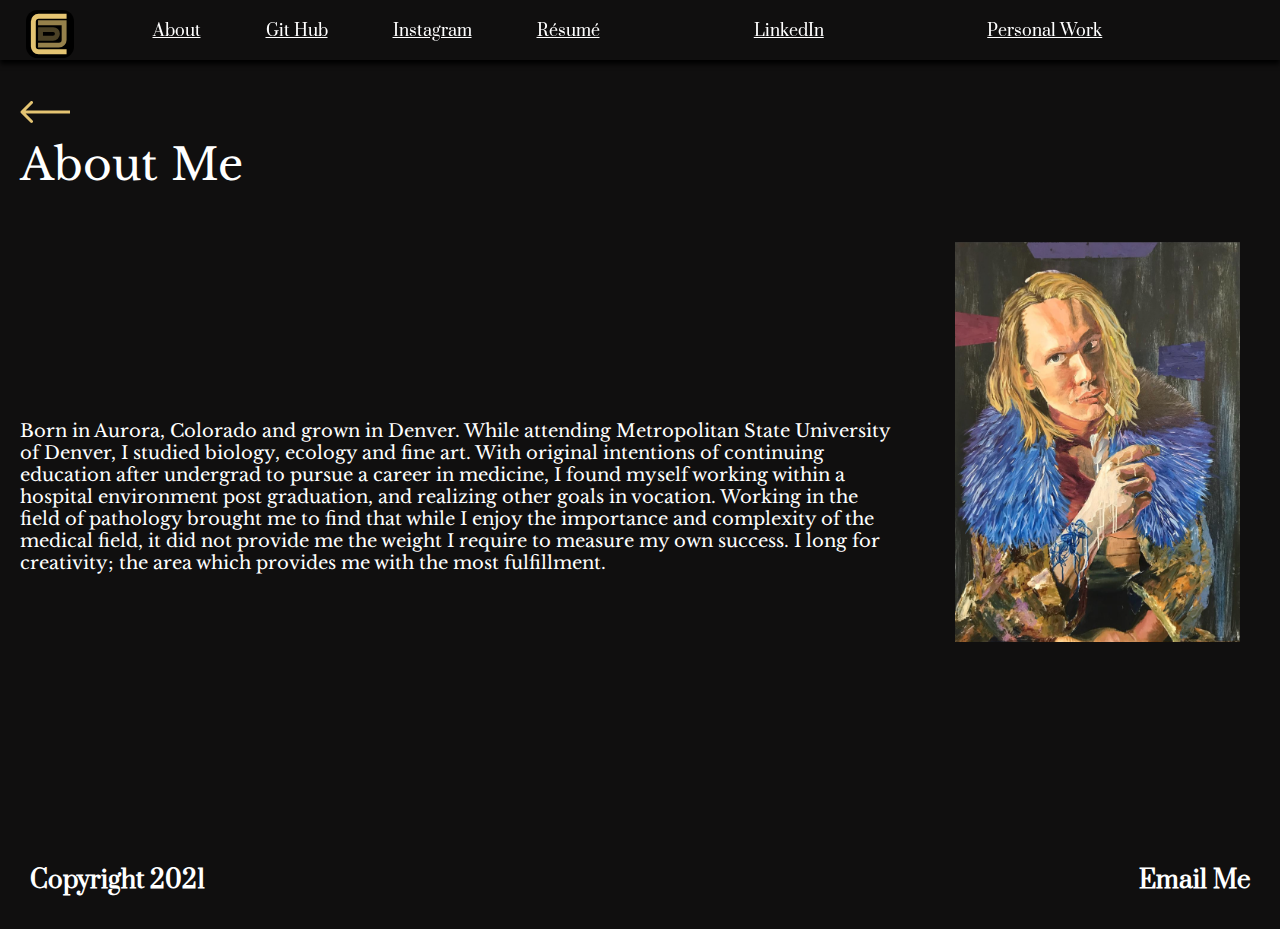
==== pages/about.html @ 04953322 "Initial replication commit...." ====
<!DOCTYPE html>
<html lang="en">
    <head>
        <meta charset="utf-8">
        <link rel="preconnect" href="https://fonts.googleapis.com">
        <link rel="preconnect" href="https://fonts.gstatic.com" crossorigin>
        <link href="https://fonts.googleapis.com/css2?family=Libre+Baskerville:wght@400;700&family=Prata&display=swap" rel="stylesheet">
        <link rel="stylesheet" type="text/css" href="../css/style.css">
        <meta name="viewport" content="width=device-width, initial-scale=1" />

        <link rel="shortcut icon" type="image/x-icon" href="../images/favicon2.svg">
    </head>
<body>
    <button class="menu-btn" onclick="toggleMenu()"><img src="../images/myLogo.svg"></button>
    <div class="navbar">
        <div class="logo">
            <a href="https://cjacobs20.github.io/dev-portfolio/" title="Back To Home"><img src="../images/myLogo.svg"></img></a>
        </div>
        <div class="left">
            <a>About</a>
            <a href="https://github.com/Cjacobs20" target="_blank" title="View My Projects and Their Repositories">Git Hub</a>
            <a href="https://www.instagram.com/theinfamousch/" target="_blank" title="@theinfamousch">Instagram</a>
            <a href="../Resume4.3.pdf" target="_blank" title="Design and Development Résumé">Résumé</a>
        </div>

        <div class="right">
            <a href="https://www.linkedin.com/in/chris-jacobs-design/">LinkedIn</a>
            <a href="https://www.instagram.com/cj_babes_art/" target="_blank" title="Fine Art and Such">Personal Work</a>
        </div>
    </div>

    <div class="topAbout">
    <a href="https://cjacobs20.github.io/dev-portfolio/" title="Back To Home"><img src="../images/arrowIcon.svg"></img></a>
    <h1>About Me</h1>
    </div>

    <section class="mainSection">

        <div>
        <p>Born in Aurora, Colorado and grown in Denver. 
            While attending Metropolitan State University of Denver, 
            I studied biology, ecology and fine art. With original intentions of continuing education after undergrad to pursue a career in medicine, I found myself working within a hospital environment post graduation, and realizing other goals in vocation. 
            Working in the field of pathology brought me to find that while I enjoy the importance and complexity of the medical field, it did not provide me the weight I require to measure my own success. I long for creativity; the area which provides me with the most fulfillment.</p>
        </div>
        <div id="currently-playing"></div>
        <div class="content">
            <img src="images/portrait.png"></img>
        </div> 
    </section>
    
    <footer>
            <!-- <div class="footLogo">
                <div id="liLogo"><img src="images/linkedin_logo.png"></div>
                <div id="contactLogo"><img src="images/contact_logo.png"></div>
            </div> -->
            <h4>Copyright 2021</h4>
            <!-- <h4>Connect With Me</h4> -->
            <h4><a href="mailto:christianejacobs2020@gmail.com">Email Me</a></h4>
    </footer>
</body> 
<script src="../js/index.js"></script>
</html>
---- css/style.css ----
body {
  margin: 0;
  padding: 0;
}
.navbar {
    display: flex;
    position: fixed;
    width: 100%;
    height: auto;
    background-color: #100F0F;
    margin: none;
    border: none;
    z-index: 2;
    box-shadow: 0px 4px 5px;
    /* border-bottom-right-radius: 20px;
    border-bottom-left-radius: 20px; */
}

.menu-btn {
  border-radius: 10px;
  border-color: #E4C472;
  position: relative;
  left: 20px;
  top: 20px;
  padding: none;
}

.menu-btn:hover {
  box-shadow: 10px 10px 10px;
  transition: 200ms;
  transform: translate3d(0px, -4px, 0px);
  cursor: pointer;
}

.left, .right {
    width: 40%;
    padding: 20px;
}
.logo {
  /* width: 20%; */
  padding: 10px;
  width: 80px;
  height: auto;
  transition: width 2s;
}
.logo :hover {
    background-color: #100F0F;
    border-radius: 50%;
    transform: scale(120%);
    transition-duration: 400ms;
}

.left a {
    color: #ffffff;
    font-family: 'prata', serif;
    text-decoration: underline;
}
.left a:hover {
  color: #E4C472;
}

.right a {
    color: #ffffff;
    font-family: 'prata', serif;
}
.right a:hover {
  color: #E4C472;
}
.left, .logo, .right {
    height: 20px;
    display: flex;
    justify-content: space-around;
    align-items: top;
  }
  .banner {
    display: flex;
    justify-content: space-between;
    padding-top: 50px;
    padding-left: 20px;
    padding-right: 20px;
    background-color: #100F0F;
  }
  .banner h1 {
    font-family: 'Libre Baskerville', serif;
    text-transform: uppercase;
    font-weight: normal;
    font-size: 30px;
    line-height: 74px;
    padding-left: 20px;
    color: #ffffff;
  }

  .heroImg {
    display: flex;
    flex-direction: row;
    justify-content: left;
    align-items: center;
    fill: 100%;
    position: static;
    width: 100%;
    height: auto;
    left: 0px;
    top: 93px;
    background: #100F0F;
    padding-bottom: 20px;
    margin: none;
    border: none;
    text-align: center;
    border-bottom-left-radius: 20px;
    border-bottom-right-radius: 20px;
  }
  .heroImg .default {
    max-width: auto;
    max-height: 400px;
    padding-bottom: 70px;
    padding-top: 80px;
    display: flex;
    border-radius: 20%;
  }

  .heroImg .hover {
    max-width: auto;
    max-height: 400px;
    padding-bottom: 70px;
    padding-top: 80px;
    display: none;
    border-radius: 20%;
  }

  .salutation {
    justify-content: left;
    text-align: left;
  }
  
  .heroImg h1 {
    font-family: 'Libre Baskerville', serif;
    margin: none;
    text-transform: uppercase;
    font-weight: normal;
    font-size: 30px;
    line-height: 74px;
    color: #D7C598;
    align-items: left;
    justify-content: left;
  }

  .heroImg h3 {
    font-family: 'Libre Baskerville', serif;
    font-size: 24px;
    color: #E5DFCE;
    background: none;
    font-weight: 400;
    padding-right: 20px;
    justify-content: left;
  }

  .aboutIntro {
    display: flex;
    background-color: #ffffff;
  }
  h1 {
    display: flex;
    font-family: 'Libre Baskerville', serif;
    justify-content: left;
    align-items: start;
    font-style: normal;
    font-weight: normal;
    font-size: 44px;
    line-height: 74px;
    color: #ffffff;
  }
  .aboutContainer {
    display: flex;
    justify-content: center;
    justify-content: space-around;
    align-items: row;
    padding: 40px;
  }
  .aboutContainer img{
    max-width: 400px;
    display: flex;
    scale: 60%;
    height: auto;
  } 
  .aboutContainer h4 {
    display: flex;
    justify-content: center;
    font-family: 'prata', serif;
    font-style: normal;
    font-weight: normal;
    font-size: 24px;
    line-height: 60px;
    color: #100F0F;
    align-items: center;
    padding: 40px;

  }
  .content {
      padding: 40px;   
  }
  footer {
      display: flex;
      justify-content: space-between;
      align-items: space-between;
      background: #100F0F;
      padding-right: 30px;
      padding-left: 30px;
      /* position: fixed;
      z-index: 2x; */
  }
  .footLogo {
    display: flex;
      justify-content: center;
      justify-content: space-evenly;
      align-items: row;
  }
  h6 {
    margin: 0;
    font-family: 'prata', serif;
    font-size: 24px;
    text-decoration: underline;
    display: flex;
    background-color: #ffffff;
    height: auto;
    padding-left: 20px; 
  }
  .moreAbout {
    display: flex;
    background-color: #ffffff;
    font-family: 'prata', serif;
    text-decoration: underline;
    font-size: 44px;
    justify-content: right;
    height: auto;
    padding-right: 20px;
    margin: 0;
  }

  h4 {
    display: flex;
    font-family: 'prata', serif;
    font-size: 24px;
    justify-content: left;
    color: #ffffff;
  }
  h4 a {
    text-decoration: none;
    color: inherit;
  }
  .myWork {
    display: flex;
    flex-direction: column;
    justify-content: center;
    align-items: center;
    position: static;
    width: 100%;
    height: auto;
    left: 0px;
    top: 1910px;

    background: #ffffff;
  }
  
  h3 {
    margin: 0;
    display: flex;
    font-family: 'Libre Baskerville', serif;
    font-size: 40px;
    color: #201B19;
    background-color: #ffffff;
    justify-content: center;
    font-weight: 300;
  }

  .leftProject {
    padding: 20px;

  }

  .rightProject img{
    max-width: 100%;
    height: auto;
    display: flex;
    height: auto;
    padding-right: 20px;
  }

  .leftProject h1 {
    font-family: 'Libre Baskerville', serif;
    font-size: 32px;
    text-transform: uppercase;
    color: #201B19;
    position: relative;
    text-decoration: none;
  }
  .leftProject h1 a:hover {
    color: aquamarine;
    -webkit-text-stroke: 1px #100F0F ;
  }
  .leftProject h1 a::before {
    content: '';
    position: absolute;
    width: 100%;
    height: 4px;
    border-radius: 4px;
    background-color: aquamarine;
    bottom: 0;
    left: 0;
    transform-origin: right;
    transform: scaleX(0);
    transition: transform .3s ease-in-out;
  }

  .leftProject h1 a:hover::before {
    transform-origin: left;
    transform: scaleX(1);
  }
  .leftProject h5 {
    font-family: 'prata', serif;
    font-size: 18px;
    color: #100F0F;
  }

#projectBoxmid {
  border-radius: 20px;
  box-shadow: 3px 3px 3px;
  display: flex;
  flex-direction: row;
  justify-content: center;
  align-items: center;
  padding: 20px;
  background-color: lightgrey;
  position: static;
  width: 60%;
  height: auto;
  left: 100px;
  top: 100px;
}

.projectBoxFadeIn {
  opacity: 0;
  transition: opacity 1s ease;
}

#projectBoxmid:hover {
  box-shadow: 10px 10px 10px;
  transition: 200ms;
  transform: translate3d(0px, -4px, 0px);
}

/* BEGIN ABOUT PAGE STYLES */
html {
  margin: none;
  padding: none;
}

.topAbout {
  background-color: #100F0F;
  border: none;
  padding: none;
}

.topAbout h1 {
  line-height: none;
  padding-left: 20px;
  margin: 0px;
}

.topAbout a {
  background-color: #100F0F;
  justify-content: left;
  padding-left: 20px;
}

.topAbout img {
  padding-top: 100px;
}

.mainSection .content {
  padding-top: none;
}

.mainSection {
  display: flex;
  flex-direction: row;
  justify-content: space-between;
  align-items: center;
  fill: 100%;
  position: static;
  width: 100%;
  height: auto;
  left: 0px;
  top: 93px;
  background: #100F0F;
  padding-bottom: 50px;
  margin: none;
  border: none;
  text-align: center;
}
.mainSection img {
  max-width: auto;
  max-height: 400px;
  padding-bottom: 100px;
  padding-top: 0px;
  display: flex;
}

.mainSection p {
  font-family: 'Libre Baskerville', serif;
  text-align: left;
  font-size: 18px;
  color: #ffffff;
  background: none;
  font-weight: 400;
  padding-right: 20px;
  padding-left: 20px;
  padding-bottom: 20px;
  padding-top: 30px;
}

/* BEGIN PERSONAL WORK PAGE STYLES */

.card {
  position: relative;
  display: flex;
  width: 300px;
  height: 400px;
  overflow: hidden;
  background-color: #100F0F;
  border-radius: 20px;
}

.card h2 {
  color: #ffffff;
}

.card-img {
  width: 200px;
  height: auto;
  transition: transform 0.5s ease;
  justify-content: center;
  align-items: center;
  border-radius: 20px;
}

.card-img:hover {
  transform: scale(1.2);
  border-radius: 0;
  transition: transform 0.5s ease-in-out;
}

.card-title {
  position: absolute;
  bottom: 20px;
  left: 20px;
  font-size: 22px;
}

.card-bottom {
  position: absolute;
  bottom: 20px;
  right: 20px;
  display: flex;
  align-items: center;
}

.like-btn {
  padding: 8px 16px;
  background-color: #E4C472;
  color: #100F0F;
  border: none;
  border-radius: 4px;
  cursor: pointer;
}

.like-count {
  margin-left: 8px;
  font-size: 18px;
  color: #ffffff;
}


  @media only screen and (max-width: 800px){
    #projectBoxmid{
      flex-direction: column;
    }
    .heroImg{
      flex-direction: column;
      justify-content: space-around;
    }
    .heroImg img{
      padding: 10px;
    }
    .heroImg h1{
      font-size: 32px;
      padding-left: 20px;
    }
    .heroImg h3{
      font-size: 18px;
      padding-left: 20px;
    }
    .banner img{
      transform: scale(40%);
    }
    .banner h1{
      font-size: 30px;
    }

    .content {
      padding-bottom: 5px;
      padding-top: 5px;
    }

    .salutation h1 {
      line-height: 1.5;
      padding-bottom: 0px;
    }

    .leftProject h5 {
      font-size: 14px;
    }
    .mainSection {
      flex-direction: column;
      justify-content: space-around;
    }

    h4 {
      font-size: 14px;
    }
    .left {
      flex-direction: column;
    }
    .right {
      flex-direction: column;
    }
  }
  .casestudyLink {
      text-decoration: none;
      color: #201B19;
  }
  .menu-btn{
    display: none;
  }


  @media screen and (max-width: 800px) {
    .menu-btn{
      display: block;
      background-color: #100F0F;
      position: fixed;
      z-index: 2;
    }

    .navbar {
      display: none;
      width: auto;
      height: 450px;
      justify-content: space-around;
      border-radius: 15px;

    }

    .navbar.active {
      display: flex;
      flex-direction: column;
      padding-top: 20px;
    }

    .navbar a {
      display: flex;
      flex-direction: column;
      margin: 10px 0;
    }

    .leftProject h1{
      line-height: 1.5;
      font-size: 25px;
    }
  }
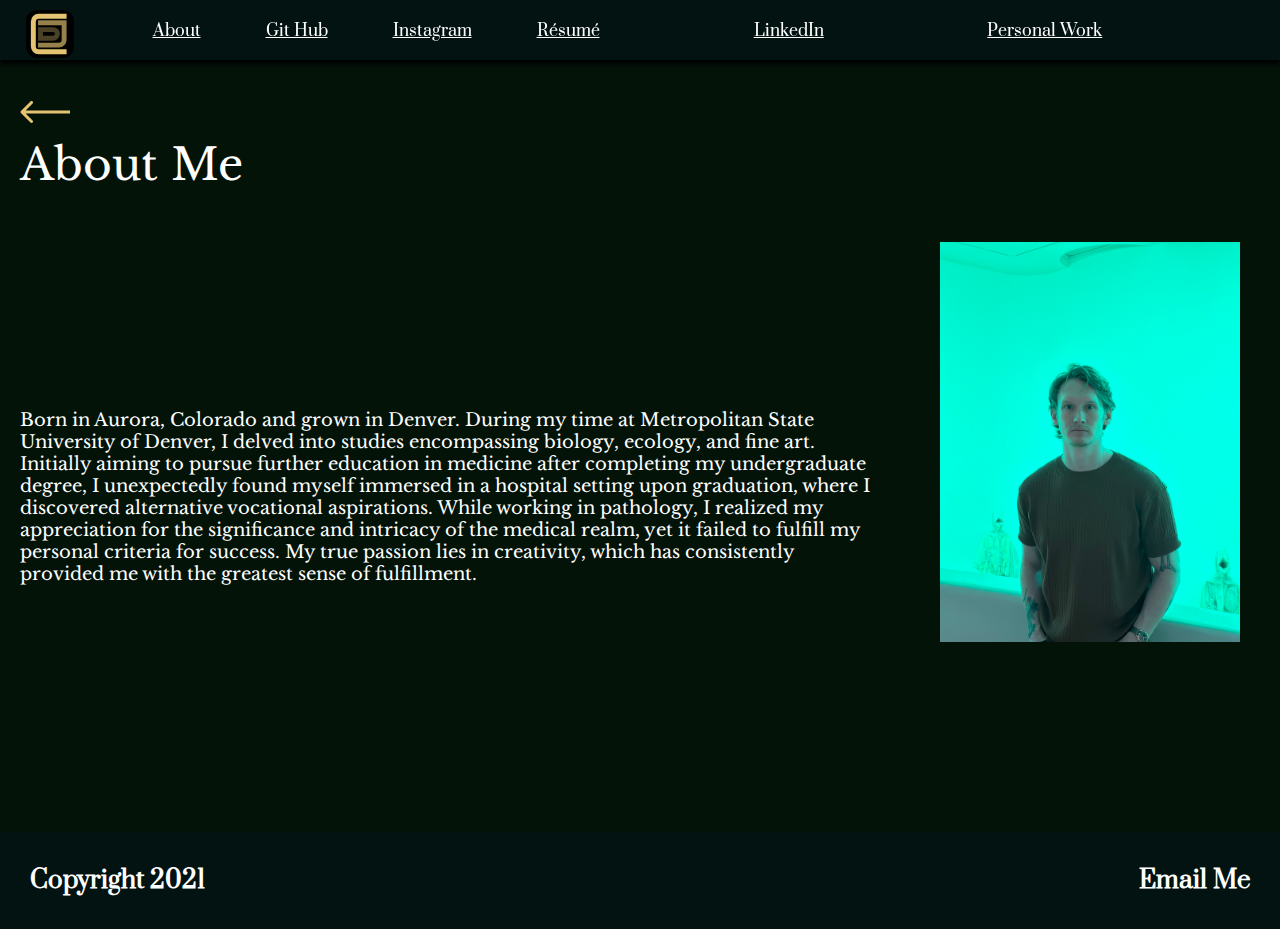
==== commit 112b9150: "updated about pic and content" ====
--- a/pages/about.html
+++ b/pages/about.html
@@ -38,13 +38,11 @@
 
         <div>
         <p>Born in Aurora, Colorado and grown in Denver. 
-            While attending Metropolitan State University of Denver, 
-            I studied biology, ecology and fine art. With original intentions of continuing education after undergrad to pursue a career in medicine, I found myself working within a hospital environment post graduation, and realizing other goals in vocation. 
-            Working in the field of pathology brought me to find that while I enjoy the importance and complexity of the medical field, it did not provide me the weight I require to measure my own success. I long for creativity; the area which provides me with the most fulfillment.</p>
+            During my time at Metropolitan State University of Denver, I delved into studies encompassing biology, ecology, and fine art. Initially aiming to pursue further education in medicine after completing my undergraduate degree, I unexpectedly found myself immersed in a hospital setting upon graduation, where I discovered alternative vocational aspirations. While working in pathology, I realized my appreciation for the significance and intricacy of the medical realm, yet it failed to fulfill my personal criteria for success. My true passion lies in creativity, which has consistently provided me with the greatest sense of fulfillment.</p>
         </div>
         <div id="currently-playing"></div>
         <div class="content">
-            <img src="images/portrait.png"></img>
+            <img src="../images/greenMe.jpg"></img>
         </div> 
     </section>
     
--- a/css/style.css
+++ b/css/style.css
@@ -1,13 +1,14 @@
 body {
   margin: 0;
   padding: 0;
+  background-color: #031312;
 }
 .navbar {
     display: flex;
     position: fixed;
     width: 100%;
     height: auto;
-    background-color: #100F0F;
+    background-color: #031312;
     margin: none;
     border: none;
     z-index: 2;
@@ -78,7 +79,7 @@
     padding-top: 50px;
     padding-left: 20px;
     padding-right: 20px;
-    background-color: #100F0F;
+    background-color: #031312;
   }
   .banner h1 {
     font-family: 'Libre Baskerville', serif;
@@ -99,15 +100,13 @@
     position: static;
     width: 100%;
     height: auto;
-    left: 0px;
-    top: 93px;
-    background: #100F0F;
+    background: #031312;
     padding-bottom: 20px;
     margin: none;
     border: none;
     text-align: center;
-    border-bottom-left-radius: 20px;
-    border-bottom-right-radius: 20px;
+    border-bottom-left-radius: 10px;
+    border-bottom-right-radius: 10px;
   }
   .heroImg .default {
     max-width: auto;
@@ -116,9 +115,19 @@
     padding-top: 80px;
     display: flex;
     border-radius: 20%;
+    position: relative;
   }
 
   .heroImg .hover {
+    max-width: auto;
+    max-height: 400px;
+    padding-bottom: 70px;
+    padding-top: 80px;
+    display: none;
+    border-radius: 20%;
+  }
+
+  .heroImg .hovering {
     max-width: auto;
     max-height: 400px;
     padding-bottom: 70px;
@@ -147,7 +156,7 @@
   .heroImg h3 {
     font-family: 'Libre Baskerville', serif;
     font-size: 24px;
-    color: #E5DFCE;
+    color: #F6F5EF;
     background: none;
     font-weight: 400;
     padding-right: 20px;
@@ -202,11 +211,10 @@
       display: flex;
       justify-content: space-between;
       align-items: space-between;
-      background: #100F0F;
+      background: #031312;
       padding-right: 30px;
       padding-left: 30px;
-      /* position: fixed;
-      z-index: 2x; */
+      margin-top: none;
   }
   .footLogo {
     display: flex;
@@ -249,53 +257,61 @@
   }
   .myWork {
     display: flex;
+    padding-bottom: 24px;
     flex-direction: column;
-    justify-content: center;
+    justify-content: space-between;
     align-items: center;
     position: static;
     width: 100%;
     height: auto;
     left: 0px;
     top: 1910px;
-
-    background: #ffffff;
+    background: #F6F5EF;
+    margin-bottom: none;
   }
   
   h3 {
     margin: 0;
+    padding-top: 24px;
+    padding-bottom: 24px;
     display: flex;
     font-family: 'Libre Baskerville', serif;
     font-size: 40px;
-    color: #201B19;
-    background-color: #ffffff;
+    color: #031312;
+    background-color: #F6F5EF;
     justify-content: center;
     font-weight: 300;
   }
 
   .leftProject {
     padding: 20px;
-
+    padding-top: none;
   }
 
   .rightProject img{
     max-width: 100%;
     height: auto;
     display: flex;
-    height: auto;
     padding-right: 20px;
+    box-shadow: 20px #F6F5EF;
+  }
+
+  .rightProject{
+    box-shadow: 20px #F6F5EF;
   }
 
   .leftProject h1 {
     font-family: 'Libre Baskerville', serif;
     font-size: 32px;
     text-transform: uppercase;
-    color: #201B19;
+    line-height: 32px;
+    color: #F6F5EF;
     position: relative;
     text-decoration: none;
   }
   .leftProject h1 a:hover {
-    color: aquamarine;
-    -webkit-text-stroke: 1px #100F0F ;
+    color: #0AF5E7;
+    -webkit-text-stroke: 1px #031312 ;
   }
   .leftProject h1 a::before {
     content: '';
@@ -303,7 +319,7 @@
     width: 100%;
     height: 4px;
     border-radius: 4px;
-    background-color: aquamarine;
+    background-color: #0AF5E7;
     bottom: 0;
     left: 0;
     transform-origin: right;
@@ -314,24 +330,27 @@
   .leftProject h1 a:hover::before {
     transform-origin: left;
     transform: scaleX(1);
+    color: #ffffff;
   }
   .leftProject h5 {
     font-family: 'prata', serif;
     font-size: 18px;
-    color: #100F0F;
+    color: #F6F5EF;
   }
 
 #projectBoxmid {
-  border-radius: 20px;
-  box-shadow: 3px 3px 3px;
+  border-radius: 7px;
+  box-shadow: 2px 2px 9px;
   display: flex;
   flex-direction: row;
   justify-content: center;
   align-items: center;
   padding: 20px;
-  background-color: lightgrey;
+  padding-top: none;
+  background-color: #031312;
   position: static;
-  width: 60%;
+  width: 85%;
+  max-width: 1000px;
   height: auto;
   left: 100px;
   top: 100px;
@@ -344,7 +363,8 @@
 
 #projectBoxmid:hover {
   box-shadow: 10px 10px 10px;
-  transition: 200ms;
+  border: 4px ridge #0AF5E7;
+  transition: 500ms;
   transform: translate3d(0px, -4px, 0px);
 }
 
@@ -355,7 +375,7 @@
 }
 
 .topAbout {
-  background-color: #100F0F;
+  background-color: #031308;
   border: none;
   padding: none;
 }
@@ -367,7 +387,7 @@
 }
 
 .topAbout a {
-  background-color: #100F0F;
+  background-color: #031308;
   justify-content: left;
   padding-left: 20px;
 }
@@ -378,6 +398,8 @@
 
 .mainSection .content {
   padding-top: none;
+  display: flex;
+  justify-content: space-between;
 }
 
 .mainSection {
@@ -391,15 +413,15 @@
   height: auto;
   left: 0px;
   top: 93px;
-  background: #100F0F;
+  background: #031308;
   padding-bottom: 50px;
   margin: none;
   border: none;
   text-align: center;
 }
 .mainSection img {
-  max-width: auto;
-  max-height: 400px;
+  max-width: 300px;
+  max-height: auto;
   padding-bottom: 100px;
   padding-top: 0px;
   display: flex;
@@ -416,6 +438,7 @@
   padding-left: 20px;
   padding-bottom: 20px;
   padding-top: 30px;
+  min-width: 300px;
 }
 
 /* BEGIN PERSONAL WORK PAGE STYLES */
@@ -426,7 +449,7 @@
   width: 300px;
   height: 400px;
   overflow: hidden;
-  background-color: #100F0F;
+  background-color: #031308;
   border-radius: 20px;
 }
 
@@ -536,7 +559,8 @@
   }
   .casestudyLink {
       text-decoration: none;
-      color: #201B19;
+      color: #E5DFCE;
+      padding-top: none;
   }
   .menu-btn{
     display: none;
@@ -546,7 +570,7 @@
   @media screen and (max-width: 800px) {
     .menu-btn{
       display: block;
-      background-color: #100F0F;
+      background-color: #031312;
       position: fixed;
       z-index: 2;
     }
@@ -556,8 +580,28 @@
       width: auto;
       height: 450px;
       justify-content: space-around;
+      align-items: center;
       border-radius: 15px;
-
+      border: 3px ridge #E4C472;
+      left: 10px;
+      top: 10px;
+    }
+
+    .left {
+      align-items: center;
+    }
+
+    .right {
+      align-items: center;
+    }
+
+    .right a {
+      text-align: center;
+    }
+
+    .logo {
+      align-items: center;
+      padding-top: none;
     }
 
     .navbar.active {
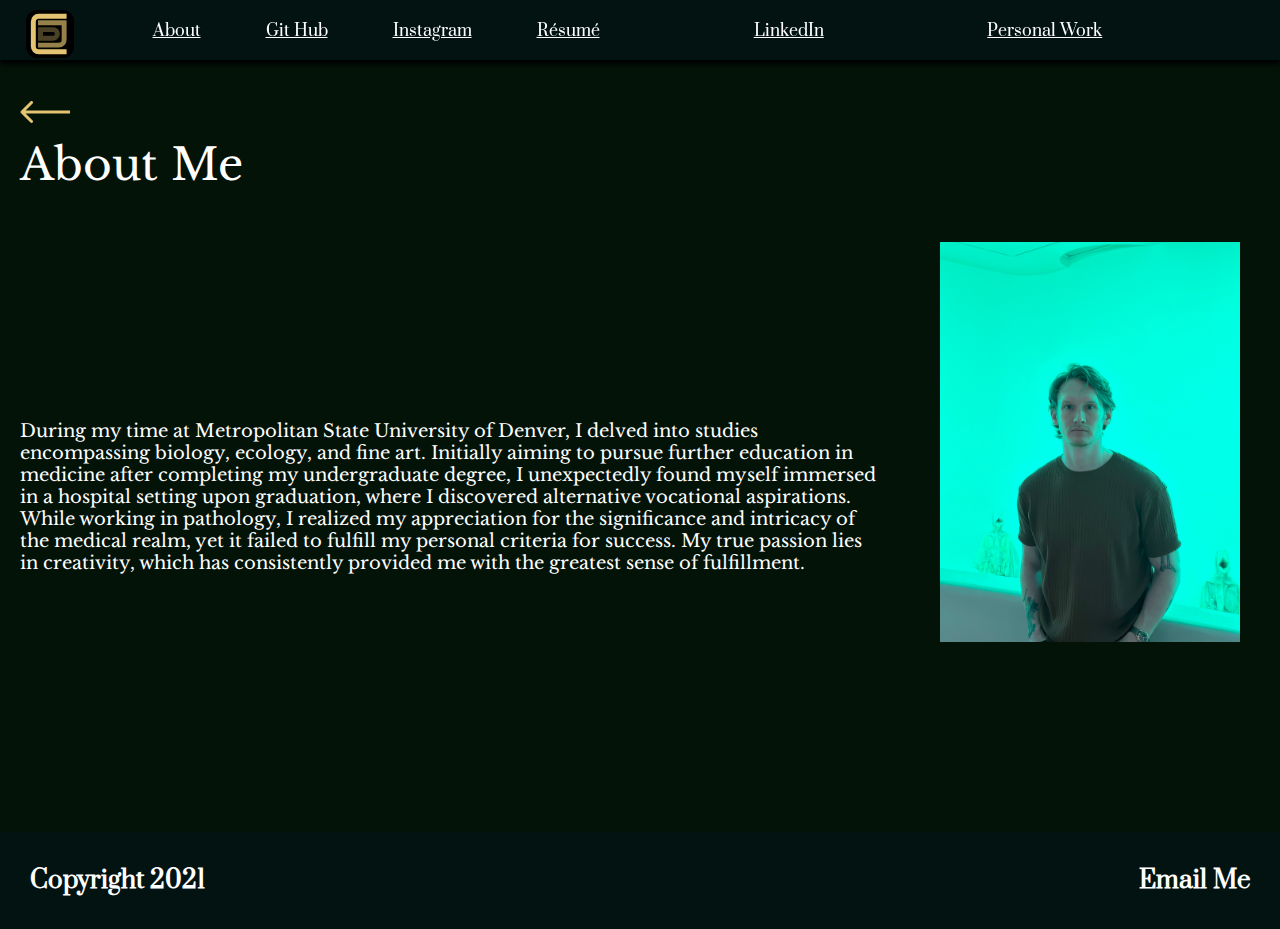
==== commit ccbf283c: "minor fix" ====
--- a/pages/about.html
+++ b/pages/about.html
@@ -37,7 +37,7 @@
     <section class="mainSection">
 
         <div>
-        <p>Born in Aurora, Colorado and grown in Denver. 
+        <p>
             During my time at Metropolitan State University of Denver, I delved into studies encompassing biology, ecology, and fine art. Initially aiming to pursue further education in medicine after completing my undergraduate degree, I unexpectedly found myself immersed in a hospital setting upon graduation, where I discovered alternative vocational aspirations. While working in pathology, I realized my appreciation for the significance and intricacy of the medical realm, yet it failed to fulfill my personal criteria for success. My true passion lies in creativity, which has consistently provided me with the greatest sense of fulfillment.</p>
         </div>
         <div id="currently-playing"></div>
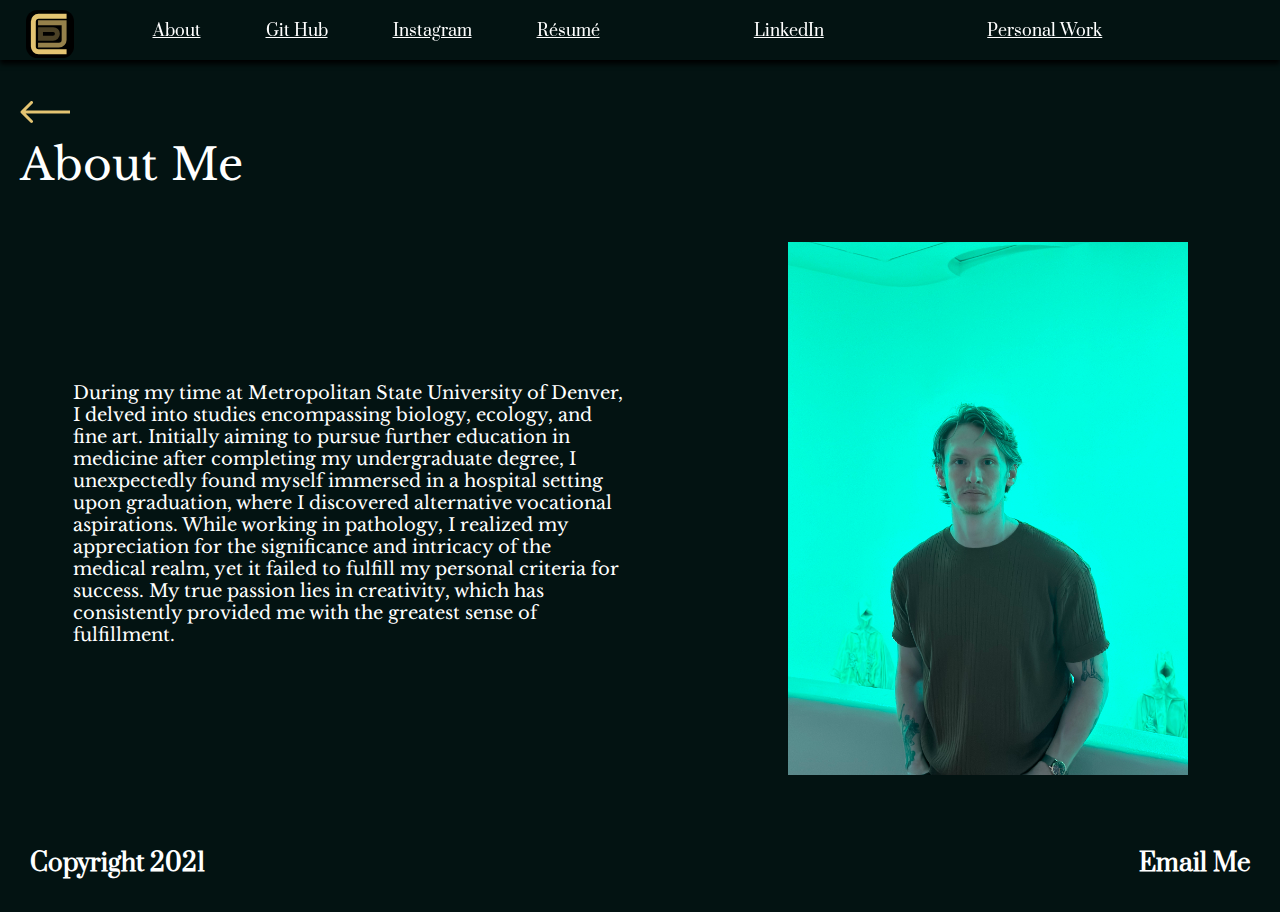
==== commit f1fe0cee: "about spacing" ====
--- a/pages/about.html
+++ b/pages/about.html
@@ -34,17 +34,15 @@
     <h1>About Me</h1>
     </div>
 
-    <section class="mainSection">
-
-        <div>
+    <div class="mainSection">
         <p>
-            During my time at Metropolitan State University of Denver, I delved into studies encompassing biology, ecology, and fine art. Initially aiming to pursue further education in medicine after completing my undergraduate degree, I unexpectedly found myself immersed in a hospital setting upon graduation, where I discovered alternative vocational aspirations. While working in pathology, I realized my appreciation for the significance and intricacy of the medical realm, yet it failed to fulfill my personal criteria for success. My true passion lies in creativity, which has consistently provided me with the greatest sense of fulfillment.</p>
-        </div>
+            During my time at Metropolitan State University of Denver, I delved into studies encompassing biology, ecology, and fine art. Initially aiming to pursue further education in medicine after completing my undergraduate degree, I unexpectedly found myself immersed in a hospital setting upon graduation, where I discovered alternative vocational aspirations. While working in pathology, I realized my appreciation for the significance and intricacy of the medical realm, yet it failed to fulfill my personal criteria for success. My true passion lies in creativity, which has consistently provided me with the greatest sense of fulfillment.
+        </p>
         <div id="currently-playing"></div>
         <div class="content">
             <img src="../images/greenMe.jpg"></img>
         </div> 
-    </section>
+    </div>
     
     <footer>
             <!-- <div class="footLogo">
--- a/css/style.css
+++ b/css/style.css
@@ -375,7 +375,7 @@
 }
 
 .topAbout {
-  background-color: #031308;
+  background-color: #031312;
   border: none;
   padding: none;
 }
@@ -387,7 +387,7 @@
 }
 
 .topAbout a {
-  background-color: #031308;
+  background-color: #031312;
   justify-content: left;
   padding-left: 20px;
 }
@@ -405,7 +405,7 @@
 .mainSection {
   display: flex;
   flex-direction: row;
-  justify-content: space-between;
+  justify-content: space-evenly;
   align-items: center;
   fill: 100%;
   position: static;
@@ -413,16 +413,14 @@
   height: auto;
   left: 0px;
   top: 93px;
-  background: #031308;
-  padding-bottom: 50px;
+  background: #031312;
   margin: none;
   border: none;
   text-align: center;
 }
 .mainSection img {
-  max-width: 300px;
+  max-width: 400px;
   max-height: auto;
-  padding-bottom: 100px;
   padding-top: 0px;
   display: flex;
 }
@@ -438,7 +436,7 @@
   padding-left: 20px;
   padding-bottom: 20px;
   padding-top: 30px;
-  min-width: 300px;
+  max-width: 550px;
 }
 
 /* BEGIN PERSONAL WORK PAGE STYLES */
